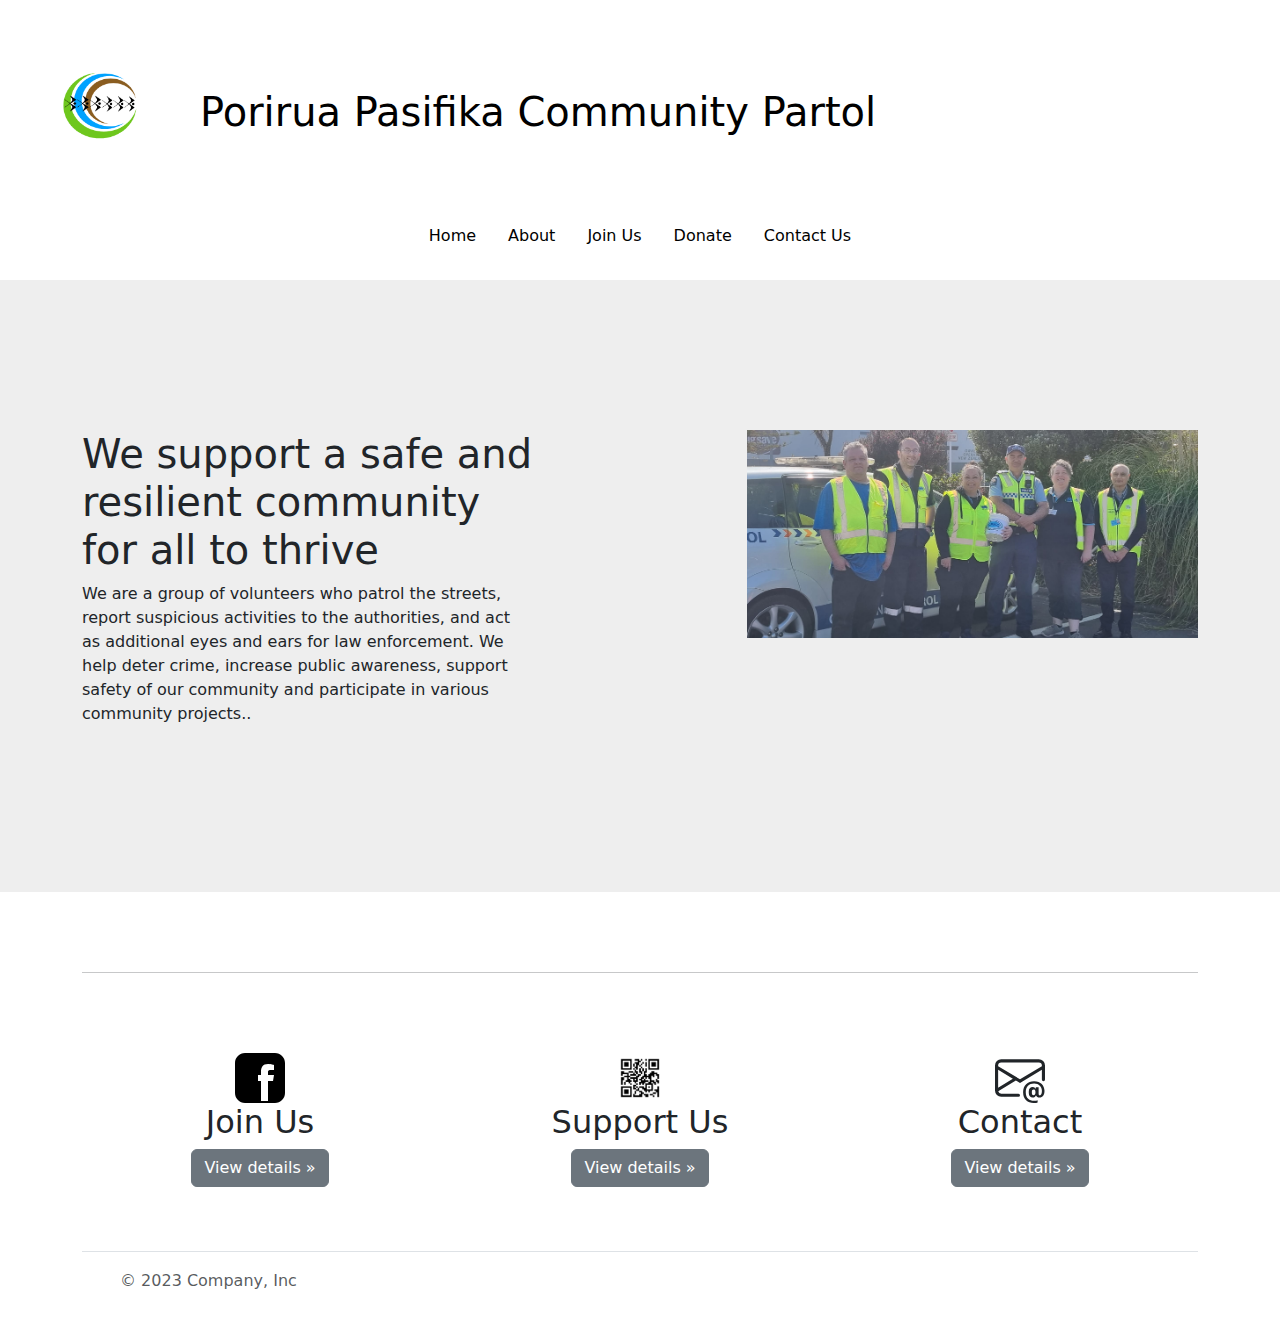
==== index.html @ b4d30554 "Add files via upload" ====
<html lang="en">
<head>
    <meta charset="utf-8">
    <meta name="viewport" content="width=device-width, initial-scale=1">
    <meta name="theme-color" content="#712cf9">
    <title>Porirua Pasifika Community Patrol</title>
    <link rel="shortcut icon" href="images/logo.jpg" type="image/x-icon">
    <link href="./css/carousel.css" rel="stylesheet">
    <link href="./css/bootstrap.min.css" rel="stylesheet">
    <link href="./css/stylesheet.css" rel="stylesheet">
       
</head>
<body>



    <main>
        
        <nav class="navbar1"></nav>
    
        <section id="section-bg" class="hero d-flex align-items-center section-bg">
            <div class="container">
                <div class="row justify-content-between gy-5">
                    <div class="col-lg-5 order-2 order-lg-1 d-flex flex-column justify-content-center align-items-center align-items-lg-start text-center text-lg-start">
                        <h1 data-aos="fade-up" class="aos-init aos-animate">We support a safe and resilient community for all to thrive</h1>
                        <p data-aos="fade-up" data-aos-delay="100" class="aos-init aos-animate">We are a group of volunteers who patrol the streets, report suspicious activities to the authorities, and act as additional eyes and ears for law enforcement. We help deter crime, increase public awareness, support safety of our community and participate in various community projects..</p>
                    </div>
                    <div class="col-lg-5 order-1 order-lg-2 text-center text-lg-start">
                        <img src="./images/1.jpg" class="img-fluid aos-init aos-animate" alt="" data-aos="zoom-out" data-aos-delay="300">
                    </div>


                </div>


            </div>

        </section>
        <script src="script.js"></script>
        <div class="container marketing">



            <hr class="featurette-divider">


            <div class="row">
                <div class="col-lg-4">
                    <svg xmlns="http://www.w3.org/2000/svg" xmlns:xlink="http://www.w3.org/1999/xlink" version="1.0" x="0px" y="0px" width="50" height="50" viewBox="0 0 50 50" class="icon icons8-Facebook-Filled">    <path d="M40,0H10C4.486,0,0,4.486,0,10v30c0,5.514,4.486,10,10,10h30c5.514,0,10-4.486,10-10V10C50,4.486,45.514,0,40,0z M39,17h-3 c-2.145,0-3,0.504-3,2v3h6l-1,6h-5v20h-7V28h-3v-6h3v-3c0-4.677,1.581-8,7-8c2.902,0,6,1,6,1V17z"></path></svg>
                    <!--<svg class="bd-placeholder-img rounded-circle" width="140" height="140" xmlns="http://www.w3.org/2000/svg" role="img" aria-label="Placeholder" preserveAspectRatio="xMidYMid slice" focusable="false"><title>Placeholder</title><rect width="100%" height="100%" fill="var(--bs-secondary-color)" /></svg>-->
                    <h2 class="fw-normal">Join Us</h2>
                    <!-- <p>Some representative placeholder content for the three columns of text below the carousel. This is the first column.</p>-->
                    <p><a class="btn btn-secondary" href="https://www.facebook.com/profile.php?id=100066866207971">View details &raquo;</a></p>
                </div><!-- /.col-lg-4 -->
                <div class="col-lg-4">
                    <img src="./images/qr.png" height="50">
                    <!-- <svg class="bd-placeholder-img rounded-circle" width="140" height="140" xmlns="http://www.w3.org/2000/svg" role="img" aria-label="Placeholder" preserveAspectRatio="xMidYMid slice" focusable="false"><title>Placeholder</title><rect width="100%" height="100%" fill="var(--bs-secondary-color)" /></svg>-->
                    <h2 class="fw-normal">Support Us</h2>
                    <!-- <p>Another exciting bit of representative placeholder content. This time, we've moved on to the second column.</p>-->
                    <p><a class="btn btn-secondary" href="donate.html">View details &raquo;</a></p>
                </div><!-- /.col-lg-4 -->
                <div class="col-lg-4">
                    <svg xmlns="http://www.w3.org/2000/svg" width="50" height="50" fill="currentColor" class="bi bi-envelope-at" viewBox="0 0 16 16">
                        <path d="M2 2a2 2 0 0 0-2 2v8.01A2 2 0 0 0 2 14h5.5a.5.5 0 0 0 0-1H2a1 1 0 0 1-.966-.741l5.64-3.471L8 9.583l7-4.2V8.5a.5.5 0 0 0 1 0V4a2 2 0 0 0-2-2H2Zm3.708 6.208L1 11.105V5.383l4.708 2.825ZM1 4.217V4a1 1 0 0 1 1-1h12a1 1 0 0 1 1 1v.217l-7 4.2-7-4.2Z" />
                        <path d="M14.247 14.269c1.01 0 1.587-.857 1.587-2.025v-.21C15.834 10.43 14.64 9 12.52 9h-.035C10.42 9 9 10.36 9 12.432v.214C9 14.82 10.438 16 12.358 16h.044c.594 0 1.018-.074 1.237-.175v-.73c-.245.11-.673.18-1.18.18h-.044c-1.334 0-2.571-.788-2.571-2.655v-.157c0-1.657 1.058-2.724 2.64-2.724h.04c1.535 0 2.484 1.05 2.484 2.326v.118c0 .975-.324 1.39-.639 1.39-.232 0-.41-.148-.41-.42v-2.19h-.906v.569h-.03c-.084-.298-.368-.63-.954-.63-.778 0-1.259.555-1.259 1.4v.528c0 .892.49 1.434 1.26 1.434.471 0 .896-.227 1.014-.643h.043c.118.42.617.648 1.12.648Zm-2.453-1.588v-.227c0-.546.227-.791.573-.791.297 0 .572.192.572.708v.367c0 .573-.253.744-.564.744-.354 0-.581-.215-.581-.8Z" />
                    </svg>
                    <!--<svg id="Layer_1" data-name="Layer 1" xmlns="http://www.w3.org/2000/svg" viewBox="0 0 300 300"><title>call-message</title><path d="M34.11,3h83a5.8,5.8,0,0,1,5.79,5.79V70.27a5.76,5.76,0,0,1-1,3.25,2.32,2.32,0,0,1-.55.82,2.2,2.2,0,0,1-.54.38,5.78,5.78,0,0,1-3.7,1.35H68a15.44,15.44,0,0,0,.42-4.45h47.22L84.8,39.23,74.62,47.91h0a2.22,2.22,0,0,1-2.84,0L61.1,39.23h0l-9.69,9.71A12.4,12.4,0,0,0,47,47.07L57.64,36.41,37.91,20.32a14,14,0,0,0-.68-3.42l-.79-3.49L73.15,43.34,115.26,7.46H35.11L34.11,3ZM17.46,31a61.46,61.46,0,0,0,4.73,14.91A51.89,51.89,0,0,0,32.61,60.48a1.47,1.47,0,0,0,1.17.45,5.31,5.31,0,0,0,2-.67,17.91,17.91,0,0,0,2.1-1.36c3.14-2.18,7-4.89,10.29-1.85.08.07.12.14.2.2L58.84,68.78a1.13,1.13,0,0,1,.1.13,6.09,6.09,0,0,1,.79,5.77,14.31,14.31,0,0,1-3.94,5.76,13.76,13.76,0,0,1-7.94,3.46,29.8,29.8,0,0,1-8.28-.4,27.16,27.16,0,0,1-11.31-4.73,54.16,54.16,0,0,1-9.86-9.43l-.24-.29c-1.52-1.8-3.16-3.73-4.69-5.88A78.72,78.72,0,0,1,1,34.34C-.72,25.59-.37,16.85,3.33,9.62c2-4,5.06-7.2,9-8.69,3.44-1.32,7.51-1.34,12.13.63a1.67,1.67,0,0,1,1,1.24l3.73,16.58a4.57,4.57,0,0,1-.82,4.88,9.43,9.43,0,0,1-4.29,2.5c-.56.24-1.21.45-1.9.67-2.27.74-4.86,1.61-4.73,3.65v0Zm70.72,5.33,30.26,31.73V10.58L88.18,36.36Z" /></svg>-->
                    <!-- <svg class="bd-placeholder-img rounded-circle" width="140" height="140" xmlns="http://www.w3.org/2000/svg" role="img" aria-label="Placeholder" preserveAspectRatio="xMidYMid slice" focusable="false"><title>Placeholder</title><rect width="100%" height="100%" fill="var(--bs-secondary-color)" /></svg>-->
                    <h2 class="fw-normal">Contact</h2>
                    <!--<p>And lastly this, the third column of representative placeholder content.</p>-->
                    <p><a class="btn btn-secondary" href="contact.html">View details &raquo;</a></p>
                </div><!-- /.col-lg-4 -->
            </div><!-- /.row -->

        </div>


        <div class="container">
            <footer class="d-flex flex-wrap justify-content-between align-items-center py-3 my-4 border-top">
                <div class="col-md-4 d-flex align-items-center">
                    <a href="/" class="mb-3 me-2 mb-md-0 text-body-secondary text-decoration-none lh-1">
                        <svg class="bi" width="30" height="24"><use xlink:href="#bootstrap" /></svg>
                    </a>
                    <span class="mb-3 mb-md-0 text-body-secondary">&copy; 2023 Company, Inc</span>
                </div>

                <ul class="nav col-md-4 justify-content-end list-unstyled d-flex">
                    <li class="ms-3"><a class="text-body-secondary" href="#"><svg class="bi" width="24" height="24"><use xlink:href="#twitter" /></svg></a></li>
                    <li class="ms-3"><a class="text-body-secondary" href="#"><svg class="bi" width="24" height="24"><use xlink:href="#instagram" /></svg></a></li>
                    <li class="ms-3"><a class="text-body-secondary" href="#"><svg class="bi" width="24" height="24"><use xlink:href="#facebook" /></svg></a></li>
                </ul>
            </footer>
        </div>
    </main>

 
</body>
</html>
---- css/carousel.css ----
/* GLOBAL STYLES
-------------------------------------------------- */
/* Padding below the footer and lighter body text */

body {
  color: rgb(var(--bs-tertiary-color-rgb));
}


/* CUSTOMIZE THE CAROUSEL
-------------------------------------------------- */

/* Carousel base class */
.carousel {
  margin-bottom: 4rem;
}
/* Since positioning the image, we need to help out the caption */
.carousel-caption {
  bottom: 3rem;
  z-index: 10;
}

/* Declare heights because of positioning of img element */
.carousel-item {
  height: 32rem;
}


/* MARKETING CONTENT
-------------------------------------------------- */

/* Center align the text within the three columns below the carousel */
.marketing .col-lg-4 {
  margin-bottom: 1.5rem;
  text-align: center;
}
/* rtl:begin:ignore */
.marketing .col-lg-4 p {
  margin-right: .75rem;
  margin-left: .75rem;
}
/* rtl:end:ignore */


/* Featurettes
------------------------- */

.featurette-divider {
  margin: 5rem 0; /* Space out the Bootstrap <hr> more */
}

/* Thin out the marketing headings */
/* rtl:begin:remove */
.featurette-heading {
  letter-spacing: -.05rem;
}

/* rtl:end:remove */

/* RESPONSIVE CSS
-------------------------------------------------- */

@media (min-width: 40em) {
  /* Bump up size of carousel content */
  .carousel-caption p {
    margin-bottom: 1.25rem;
    font-size: 1.25rem;
    line-height: 1.4;
  }

  .featurette-heading {
    font-size: 50px;
  }
}

@media (min-width: 62em) {
  .featurette-heading {
    margin-top: 7rem;
  }
}
---- css/stylesheet.css ----
.customHeader {
    width: 100%;
    background-size: cover;
    position: relative;
    padding-top: 1rem !important;
    /* padding-bottom: 1rem!important; */
}

.section-bg {
    background-color: #eee;
    padding: 150px 0 150px 0;
}

.nav {
    --bs-nav-link-color: black;
    --bs-nav-link-hover-color: black;
}

.nav-pills .nav-link.active, .nav-pills .show > .nav-link {
    color: var(--bs-nav-pills-link-active-color);
    background-color: #01B1FE;
}
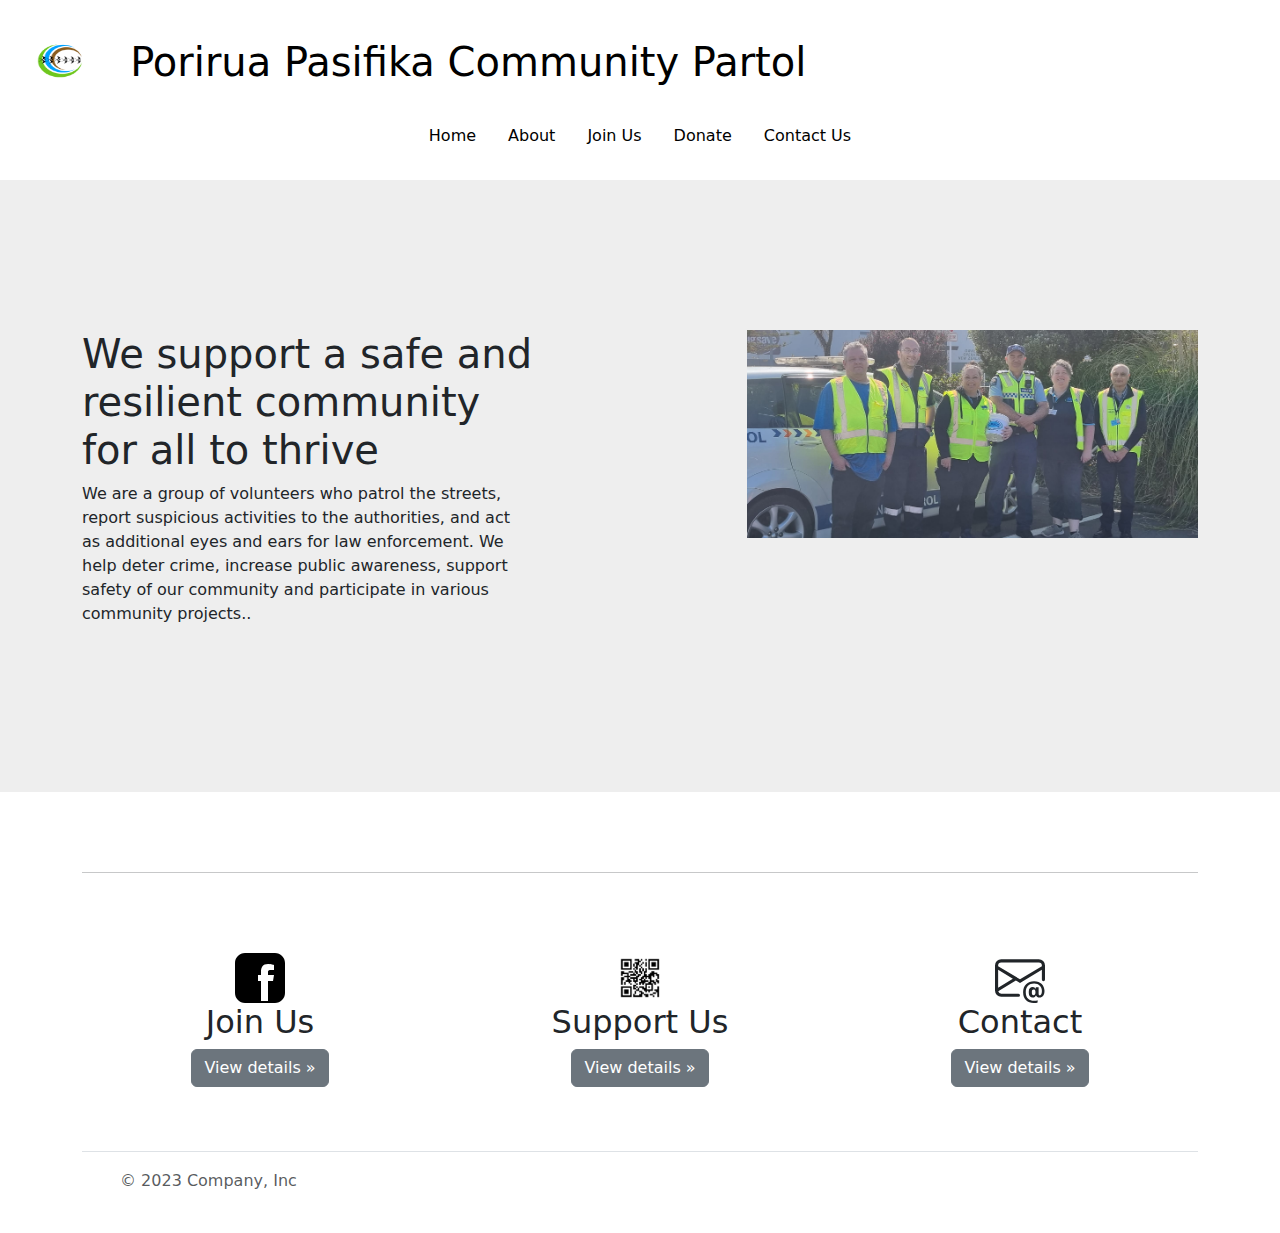
==== commit 3a43bd20: "Add files via upload" ====
--- a/index.html
+++ b/index.html
@@ -16,7 +16,7 @@
 
     <main>
         
-        <nav class="navbar1"></nav>
+        <nav class="navbar1 "></nav>
     
         <section id="section-bg" class="hero d-flex align-items-center section-bg">
             <div class="container">
